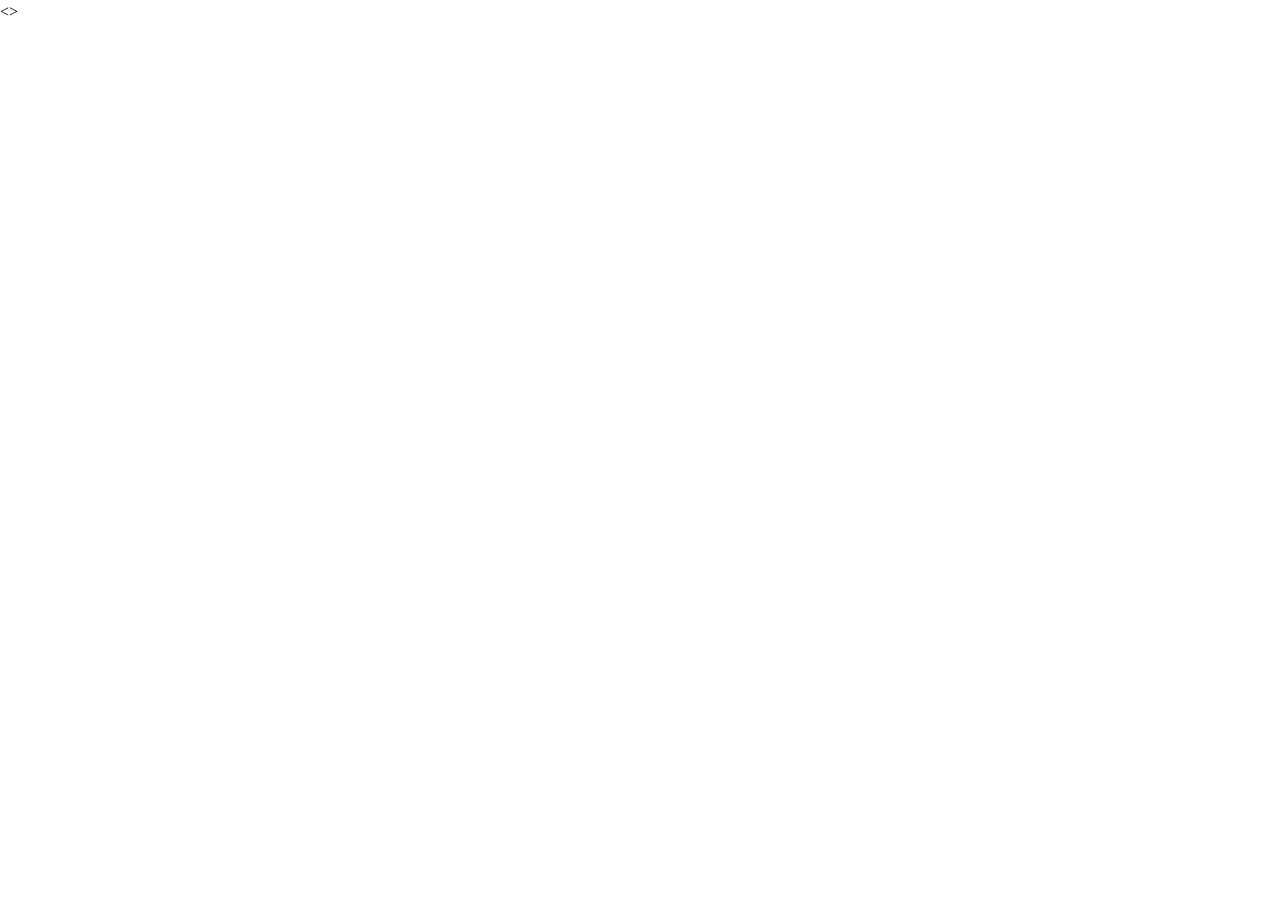
==== HTML-02/index.html @ 6df0ae04 "Начало выполнения 2 задания" ====
<!DOCTYPE html>
<html lang="ru">
<>
  <link rel="stylesheet" href="reset.css" />
  <link rel="stylesheet" href="style.css" />
    <meta charset="UTF-8">
    <meta name="viewport" content="width=device-width, initial-scale=1.0">
    <title>ИТД-42 Кузьмин Артём</title>
</head>
<body>
    
</body>
</html>
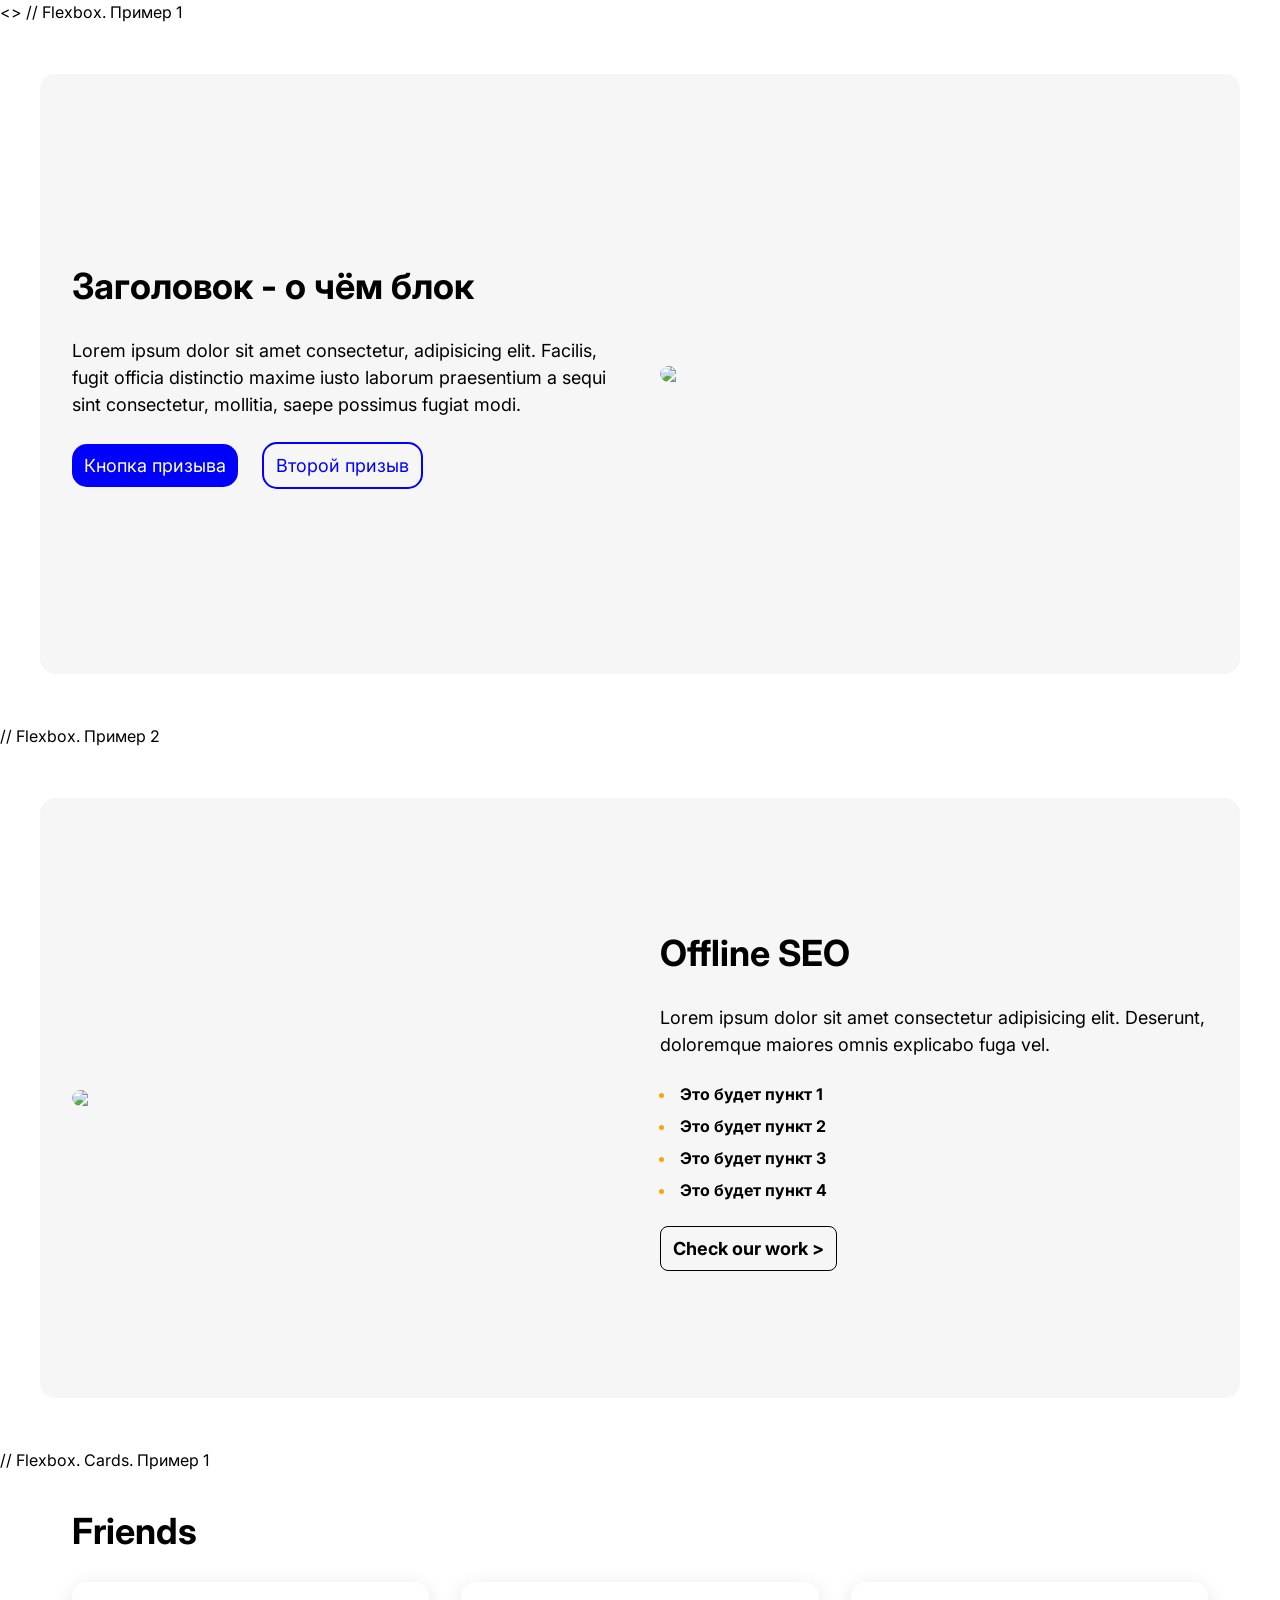
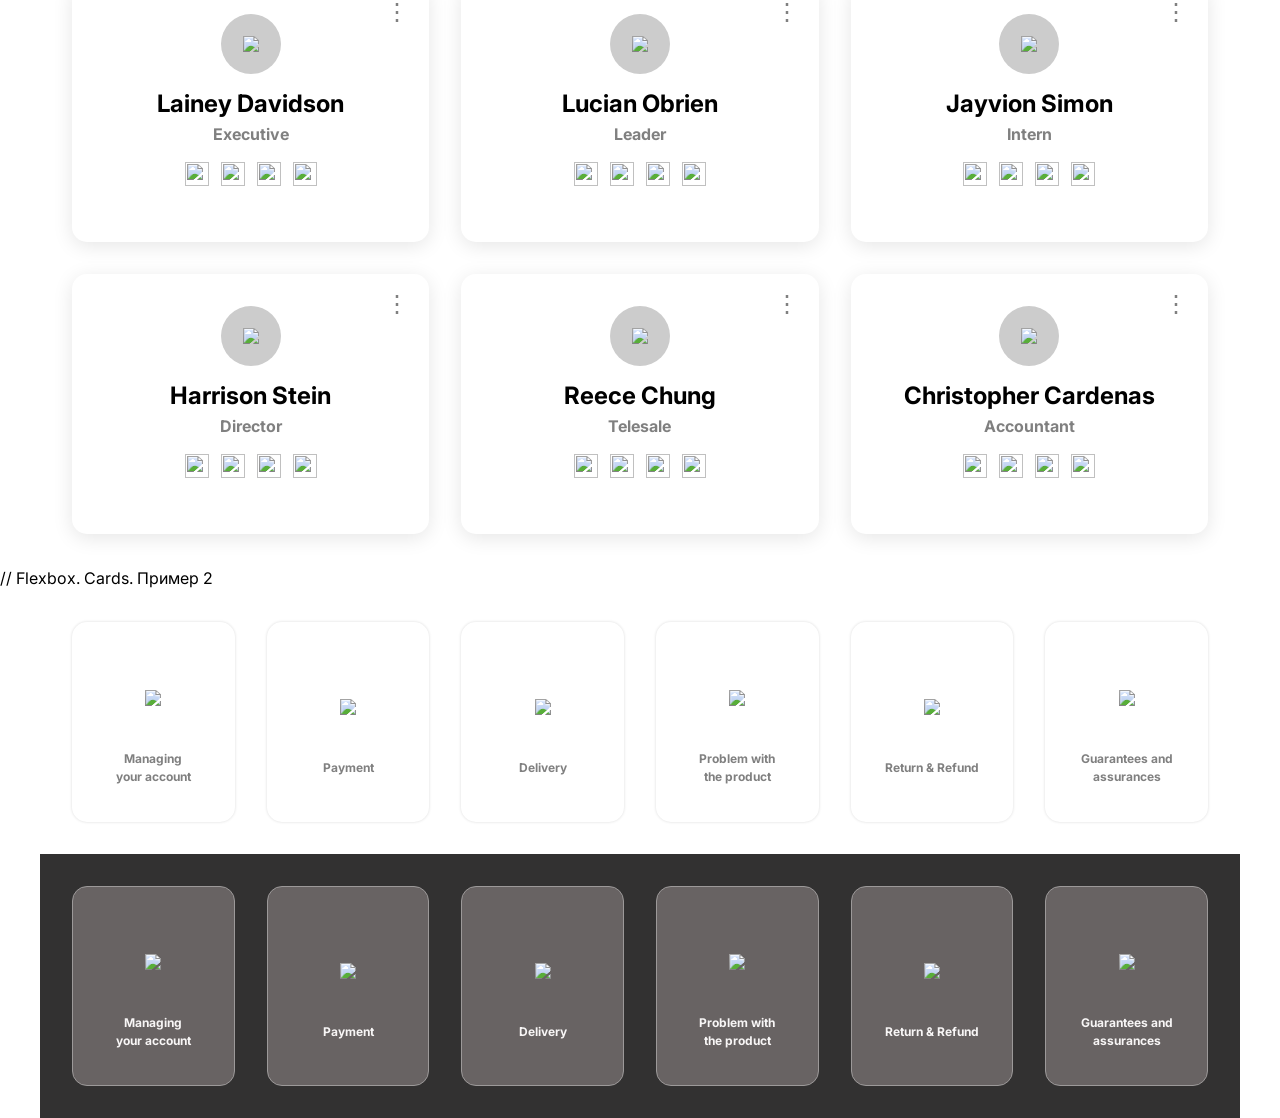
==== commit 70530e3d: "Задание HTML-02 сделано" ====
--- a/HTML-02/index.html
+++ b/HTML-02/index.html
@@ -8,6 +8,265 @@
     <title>ИТД-42 Кузьмин Артём</title>
 </head>
 <body>
-    
+    // Flexbox. Пример 1 
+    <section class="block_01">
+        <div class="Obl_text">
+        <h1>Заголовок - о чём блок</h1>
+        <p>
+            Lorem ipsum dolor sit amet consectetur, adipisicing elit. Facilis, fugit officia distinctio maxime iusto laborum praesentium a sequi sint consectetur, mollitia, saepe possimus fugiat modi.
+        </p>
+        <div class="knopka">
+            <a class="knopka_1">Кнопка призыва</a>
+            <a class="knopka_2">Второй призыв</a>
+        </div>
+        </div>
+        <div class="foto">
+            <img 
+            class="kadr_1"
+            src="https://tse1.explicit.bing.net/th/id/OIP.7TZMD9g8mlfK0CCKDgwBxQHaHa?r=0&rs=1&pid=ImgDetMain&o=7&rm=3">
+        </div>
+    </section>
+    // Flexbox. Пример 2
+    <section class="block_01">
+        <div class="foto">
+             <img 
+            class="kadr_1"
+            src="https://www.ggtu.ru/upload/medialibrary/c4d/2owddckwnnjbthfki6ra472argwc79j8.png">
+        </div>
+        <div class="Obl_text">
+        <h1>Offline SEO</h1>
+         <p>
+            Lorem ipsum dolor sit amet consectetur adipisicing elit. Deserunt, doloremque maiores omnis explicabo fuga vel.
+        </p>
+            <ul class="spisok">
+                <li><strong>Это будет пункт 1</strong></li>
+                <li><strong>Это будет пункт 2</strong></li>
+                <li><strong>Это будет пункт 3</strong></li>
+                <li><strong>Это будет пункт 4</strong></li>
+            </ul>
+                <div class="knopka">
+            <a class="knopka_3"><strong>Check our work<span> ></span></strong></a>
+        </div>
+        </div>
+     </section>
+     // Flexbox. Cards. Пример 1
+     <section class="block_02">
+        <h1>Friends</h1>
+        <div class="cartochki">
+            <article class="primer_cart">
+                <span class="tochki">⋮</span>
+                <div class="person">
+                    <img src="https://cdn-icons-png.flaticon.com/512/4011/4011075.png">
+                </div>
+                <h2>Lainey Davidson</h2>
+                <h3>Executive</h3>
+                <div class="social">
+                    <img 
+                    class="social_foto"
+                    src="https://i.pinimg.com/originals/c3/48/3f/c3483ff50f94955bf3bacfc5a5796731.webp">
+                    <img 
+                    class="social_foto"
+                    src="https://i.pinimg.com/originals/04/a2/b5/04a2b5a777f9f98f1d04beb4f3767548.jpg?nii=t">
+                    <img 
+                    class="social_foto"
+                    src="https://w7.pngwing.com/pngs/373/111/png-transparent-tweet-twitter-icon-social-network-icon.png">
+                    <img 
+                    class="social_foto"
+                    src="https://i.pinimg.com/736x/5b/83/8f/5b838f8e5031c0605edd20df66d72531.jpg">
+                </div>
+            </article>
+            <article class="primer_cart">
+                <span class="tochki">⋮</span>
+                <div class="person">
+                    <img src="https://cdn-icons-png.flaticon.com/512/4049/4049163.png">
+                </div>
+                <h2>Lucian Obrien</h2>
+                <h3>Leader</h3>
+                <div class="social">
+                    <img 
+                    class="social_foto"
+                    src="https://i.pinimg.com/originals/c3/48/3f/c3483ff50f94955bf3bacfc5a5796731.webp">
+                    <img 
+                    class="social_foto"
+                    src="https://i.pinimg.com/originals/04/a2/b5/04a2b5a777f9f98f1d04beb4f3767548.jpg?nii=t">
+                    <img 
+                    class="social_foto"
+                    src="https://w7.pngwing.com/pngs/373/111/png-transparent-tweet-twitter-icon-social-network-icon.png">
+                    <img 
+                    class="social_foto"
+                    src="https://i.pinimg.com/736x/5b/83/8f/5b838f8e5031c0605edd20df66d72531.jpg">
+                </div>
+            </article>
+            <article class="primer_cart">
+                <span class="tochki">⋮</span>
+                <div class="person">
+                    <img src="https://cdn-icons-png.flaticon.com/512/4374/4374222.png">
+                </div>
+                <h2>Jayvion Simon</h2>
+                <h3>Intern</h3>
+                <div class="social">
+                    <img 
+                    class="social_foto"
+                    src="https://i.pinimg.com/originals/c3/48/3f/c3483ff50f94955bf3bacfc5a5796731.webp">
+                    <img 
+                    class="social_foto"
+                    src="https://i.pinimg.com/originals/04/a2/b5/04a2b5a777f9f98f1d04beb4f3767548.jpg?nii=t">
+                    <img 
+                    class="social_foto"
+                    src="https://w7.pngwing.com/pngs/373/111/png-transparent-tweet-twitter-icon-social-network-icon.png">
+                    <img 
+                    class="social_foto"
+                    src="https://i.pinimg.com/736x/5b/83/8f/5b838f8e5031c0605edd20df66d72531.jpg">
+                </div>
+            </article>
+            <article class="primer_cart">
+                <span class="tochki">⋮</span>
+                <div class="person">
+                    <img src="https://red-vr.ru/gallery/free-icon-superman-1567093.png?ts=1774599378">
+                </div>
+                <h2>Harrison Stein</h2>
+                <h3>Director</h3>
+                <div class="social">
+                    <img 
+                    class="social_foto"
+                    src="https://i.pinimg.com/originals/c3/48/3f/c3483ff50f94955bf3bacfc5a5796731.webp">
+                    <img 
+                    class="social_foto"
+                    src="https://i.pinimg.com/originals/04/a2/b5/04a2b5a777f9f98f1d04beb4f3767548.jpg?nii=t">
+                    <img 
+                    class="social_foto"
+                    src="https://w7.pngwing.com/pngs/373/111/png-transparent-tweet-twitter-icon-social-network-icon.png">
+                    <img 
+                    class="social_foto"
+                    src="https://i.pinimg.com/736x/5b/83/8f/5b838f8e5031c0605edd20df66d72531.jpg">
+                </div>
+            </article>
+            <article class="primer_cart">
+                <span class="tochki">⋮</span>
+                <div class="person">
+                    <img src="https://cdn4.iconfinder.com/data/icons/miscellaneous-490-color-shadow/128/child_teenager_juvenile_minor_kid_youngster-512.png">
+                </div>
+                <h2>Reece Chung</h2>
+                <h3>Telesale</h3>
+                <div class="social">
+                    <img 
+                    class="social_foto"
+                    src="https://i.pinimg.com/originals/c3/48/3f/c3483ff50f94955bf3bacfc5a5796731.webp">
+                    <img 
+                    class="social_foto"
+                    src="https://i.pinimg.com/originals/04/a2/b5/04a2b5a777f9f98f1d04beb4f3767548.jpg?nii=t">
+                    <img 
+                    class="social_foto"
+                    src="https://w7.pngwing.com/pngs/373/111/png-transparent-tweet-twitter-icon-social-network-icon.png">
+                    <img 
+                    class="social_foto"
+                    src="https://i.pinimg.com/736x/5b/83/8f/5b838f8e5031c0605edd20df66d72531.jpg">
+                </div>
+            </article>
+            <article class="primer_cart">
+                <span class="tochki">⋮</span>
+                <div class="person">
+                    <img src="https://cdn-icons-png.flaticon.com/512/4374/4374317.png">
+                </div>
+                <h2>Christopher Cardenas</h2>
+                <h3>Accountant</h3>
+                <div class="social">
+                    <img 
+                    class="social_foto"
+                    src="https://i.pinimg.com/originals/c3/48/3f/c3483ff50f94955bf3bacfc5a5796731.webp">
+                    <img 
+                    class="social_foto"
+                    src="https://i.pinimg.com/originals/04/a2/b5/04a2b5a777f9f98f1d04beb4f3767548.jpg?nii=t">
+                    <img 
+                    class="social_foto"
+                    src="https://w7.pngwing.com/pngs/373/111/png-transparent-tweet-twitter-icon-social-network-icon.png">
+                    <img 
+                    class="social_foto"
+                    src="https://i.pinimg.com/736x/5b/83/8f/5b838f8e5031c0605edd20df66d72531.jpg">
+                </div>
+            </article>
+        </div>
+     </section>
+     // Flexbox. Cards. Пример 2
+      <section class="block_02">
+        <div class="cartochki">
+            <article class="primer_cart_2">
+                <div class="icons">
+                    <img src="https://cdn.creazilla.com/cliparts/10000116868/animals-in-space---bear-sm.png">
+                </div>
+                <h4>Managing your account</h4>
+            </article>
+            <article class="primer_cart_2">
+                <div class="icons">
+                    <img src="https://cdn.creazilla.com/cliparts/10000120278/interplanetary-rocket-launch-with-planets--2-sm.png">
+                </div>
+                <h4>Payment</h4>
+            </article>
+            <article class="primer_cart_2">
+                <div class="icons">
+                    <img src="https://cdn.creazilla.com/cliparts/10000116869/animals-in-space---fox-sm.png">
+                </div>
+                <h4>Delivery</h4>
+            </article>
+            <article class="primer_cart_2">
+                <div class="icons">
+                    <img src="https://cdn.creazilla.com/cliparts/10000116871/animals-in-space---monkey-and-pig-sm.png">
+                </div>
+                <h4>Problem with the product</h4>
+            </article>
+            <article class="primer_cart_2">
+                <div class="icons">
+                    <img src="https://cdn.creazilla.com/cliparts/10000116870/animals-in-space---lion-sm.png">
+                </div>
+                <h4>Return & Refund</h4>
+            </article>
+            <article class="primer_cart_2">
+                <div class="icons">
+                    <img src="https://cdn.creazilla.com/cliparts/3172552/rocket-clipart-md.png">
+                </div>
+                <h4>Guarantees and assurances</h4>
+            </article>
+        </div>
+     </section>
+     <section class="block_03">
+        <div class="cartochki">
+            <article class="primer_cart_3">
+                <div class="icons">
+                    <img src="https://cdn.creazilla.com/cliparts/10000116868/animals-in-space---bear-sm.png">
+                </div>
+                <h5>Managing your account</h5>
+            </article>
+            <article class="primer_cart_3">
+                <div class="icons">
+                    <img src="https://cdn.creazilla.com/cliparts/10000120278/interplanetary-rocket-launch-with-planets--2-sm.png">
+                </div>
+                <h5>Payment</h5>
+            </article>
+            <article class="primer_cart_3">
+                <div class="icons">
+                    <img src="https://cdn.creazilla.com/cliparts/10000116869/animals-in-space---fox-sm.png">
+                </div>
+                <h5>Delivery</h5>
+            </article>
+            <article class="primer_cart_3">
+                <div class="icons">
+                    <img src="https://cdn.creazilla.com/cliparts/10000116871/animals-in-space---monkey-and-pig-sm.png">
+                </div>
+                <h5>Problem with the product</h5>
+            </article>
+            <article class="primer_cart_3">
+                <div class="icons">
+                    <img src="https://cdn.creazilla.com/cliparts/10000116870/animals-in-space---lion-sm.png">
+                </div>
+                <h5>Return & Refund</h5>
+            </article>
+            <article class="primer_cart_3">
+                <div class="icons">
+                    <img src="https://cdn.creazilla.com/cliparts/3172552/rocket-clipart-md.png">
+                </div>
+                <h5>Guarantees and assurances</h5>
+            </article>
+        </div>
+     </section>
 </body>
 </html>
--- a/HTML-02/style.css
+++ b/HTML-02/style.css
@@ -0,0 +1,229 @@
+@import url("https://fonts.googleapis.com/css2?family=Inter:wght@100;200;300;400;500;600;700;800;900&display=swap");
+ 
+body {
+  font-family: "Inter", sans-serif;
+}
+
+.block_01{
+    max-width: 1200px;
+    min-height: 600px;
+    margin: 50px auto;
+    padding: 32px;
+    background-color: rgba(181, 181, 178, 0.119);
+    border-radius: 15px;
+    display: flex;
+    justify-content: space-between;
+    align-items: center;
+    gap: 40px;
+    flex-wrap: wrap;
+}
+
+.Obl_text{
+    flex: 1 1 400px;
+    min-width: 0;
+}
+
+h1{
+    font-size: 36px;
+    margin-bottom: 24px;
+}
+
+p{
+    font-size: 18px;
+    margin-bottom: 24px;
+}
+
+.knopka{
+    display: flex;
+    align-items: center;
+    gap: 24px;
+}
+
+.knopka_1{
+    background-color: blue;
+    color: white;
+    padding: 8px 12px;
+    border-radius: 15px;
+    font-size: 18px;
+    display: flex;
+    align-items: center;
+}
+
+.knopka_2{
+    border: 2px solid blue;
+    color: blue;
+    padding: 8px 12px;
+    border-radius: 15px;
+    font-size: 18px;
+    display: flex;
+    align-items: center;
+}
+
+.foto{
+    flex: 1 1 400px;
+    min-width: 0;
+    border-radius: 15px;
+    overflow: hidden;
+}
+
+.kadr_1{
+    width: 100%;
+    height:  auto;
+    object-fit: cover;
+    border-radius: 15px;
+}
+
+.spisok{
+    padding-left: 16px;
+    margin-top: 24px;
+    margin-bottom: 24px;
+}
+
+.spisok li {
+    padding-left: 4px;
+    margin-bottom: 8px;
+}
+
+.spisok li::marker{
+    color: orange;
+}
+
+.knopka_3{
+    border: 1px solid black;
+    color: black;
+    padding: 8px 12px;
+    border-radius: 8px;
+    font-size: 18px;
+    display: flex;
+    align-items: center;
+}
+
+.block_02{
+    max-width: 1200px;
+    margin: 0 auto;
+    padding: 32px;
+}
+
+.cartochki{
+    display: flex;
+    flex-wrap: wrap;
+    gap: 32px;
+}
+
+.primer_cart{
+    flex: 1 1 300px;
+    min-width: 0;
+    height: 260px;
+    box-sizing: border-box;
+    position: relative;
+    display: flex;
+    flex-direction: column;
+    align-items: center;
+    padding-top: 32px;
+    border-radius: 15px;
+    box-shadow: 0 4px 20px rgba(0, 0, 0, 0.1);
+}
+
+.tochki{
+    position: absolute;
+    top: 12px;
+    right: 20px;
+    font-size: 24px;
+    color: gray;
+}
+
+.person{
+    display: flex;
+    justify-content: center;
+    align-items: center;
+    width: 60px;
+    height: 60px;
+    border-radius: 50%;
+    overflow: hidden;
+    background-color: rgb(204, 204, 204);
+    margin-bottom: 12px;
+}
+
+.social{
+    display: flex;
+    gap: 12px;
+    margin-top: 16px;
+}
+
+.social_foto{
+    width: 24px;
+    height: 24px;
+    object-fit: contain;
+    display: block;
+}
+
+h2{
+    font-size: 24px;
+}
+
+h3{
+    font-size: 16px;
+    color: gray;
+}
+
+.primer_cart_2{
+    flex: 1 1 150px;
+    min-width: 0;
+    height: 200px;
+    box-sizing: border-box;
+    position: relative;
+    display: flex;
+    padding: 16px 16px;
+    flex-direction: column;
+    justify-content: center;
+    align-items: center;
+    border-radius: 15px;
+    box-shadow: 0 0 3px rgba(0, 0, 0, 0.15);
+}
+
+.icons{
+    display: flex;
+    justify-content: center;
+    align-items: center;
+    width: 80px;
+    height: 80px;
+    overflow: hidden;
+    margin-bottom: 12px;
+}
+
+h4{
+    font-size: 12px;
+    color: gray;
+    text-align: center;
+    margin: 0;
+}
+
+h5{
+    font-size: 12px;
+    color: rgb(248, 246, 246);
+    text-align: center;
+    margin: 0;
+}
+
+.primer_cart_3{
+    flex: 1 1 150px;
+    min-width: 0;
+    height: 200px;
+    box-sizing: border-box;
+    position: relative;
+    display: flex;
+    padding: 16px 16px;
+    flex-direction: column;
+    justify-content: center;
+    align-items: center;
+    border-radius: 15px;
+    background-color: rgb(104, 99, 99);
+    border: 1px solid rgb(156, 153, 153);
+}
+
+.block_03{
+    max-width: 1200px;
+    margin: 0 auto;
+    padding: 32px;
+    background-color: rgb(50, 49, 49);
+}
